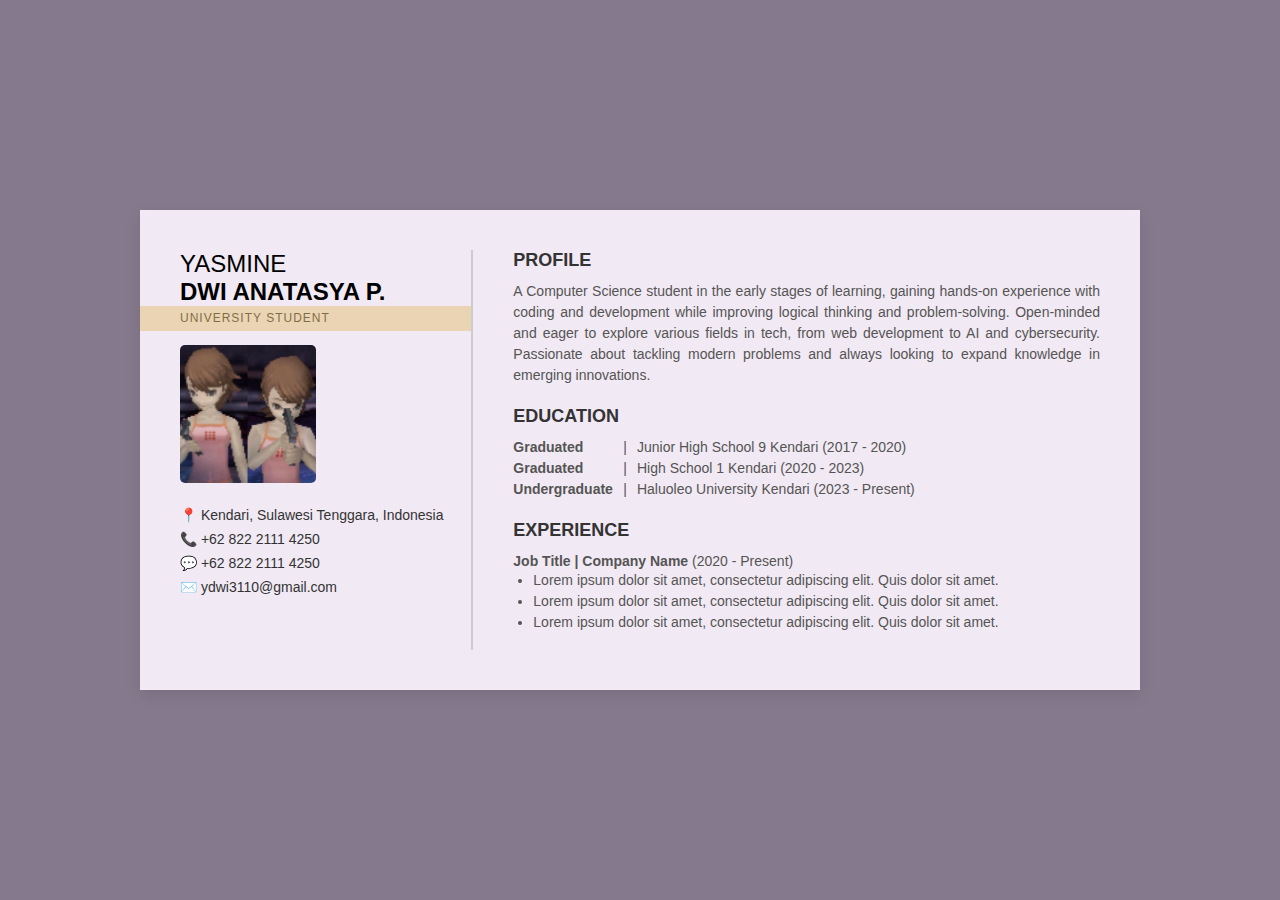
==== cv.html @ ca4eb420 "testing??" ====
<!DOCTYPE html>
<html lang="en">
<head>
    <meta charset="UTF-8">
    <meta name="viewport" content="width=device-width, initial-scale=1.0">
    <title>Yasmine's CV</title>
    <link rel="stylesheet" type="text/css" href="css/style.css">
    <link rel="preconnect" href="https://fonts.googleapis.com">
    <link rel="preconnect" href="https://fonts.gstatic.com" crossorigin>
    <link href="https://fonts.googleapis.com/css2?family=Barlow:ital,wght@0,100;0,200;0,300;0,400;0,500;0,600;0,700;0,800;0,900;1,100;1,200;1,300;1,400;1,500;1,600;1,700;1,800;1,900&display=swap" rel="stylesheet">
<body>
    <div class="cv">
        <!-- Left Column -->
        <div class="left-column">
            <h1 class="name1">Yasmine</h1>
            <h1 class="name">Dwi Anatasya p.</h1>
            <p class="job-title">University Student</p>
            <img src="statis/profile.jpg" alt="Profile Photo" class="profile-photo">
            
            <div class="contact-info">
                <p>📍 <a href="https://maps.app.goo.gl/71UtCjxHhFXFN7cn8" target="_blank">Kendari, Sulawesi Tenggara, Indonesia</a></p>
                <p>📞 <a href="tel:+6282221114250" target="_blank">+62 822 2111 4250</a></p>
                <p>💬 <a href="https://api.whatsapp.com/send/?phone=%2B6282221114250&text&type=phone_number&app_absent=0" target="_blank">+62 822 2111 4250</a></p>
                <p>✉️ <a href="malito:ydwi3110@gmail.com" target="_blank">ydwi3110@gmail.com</a></p>
            </div>
        </div>

        <!-- Right Column -->
        <div class="right-column">
            <div class="section">
                <h2>Profile</h2>
                <p>A Computer Science student in the early stages of learning, gaining hands-on experience with coding and development while improving logical thinking and problem-solving. Open-minded and eager to explore various fields in tech, from web development to AI and cybersecurity. Passionate about tackling modern problems and always looking to expand knowledge in emerging innovations.</p>
            </div>

            <div class="section">
                <h2>Education</h2>
                <p class="row"><strong>Graduated </strong><span>|</span> Junior High School 9 Kendari (2017 - 2020)</p>
                <p class="row"><strong>Graduated </strong><span>|</span> High School 1 Kendari        (2020 - 2023)</p>
                <p class="row"><strong>Undergraduate </strong><span>|</span> Haluoleo University Kendari  (2023 - Present)</p>
            </div>

            <div class="section experience">
                <h2>Experience</h2>
                <p><strong>Job Title | Company Name</strong> (2020 - Present)</p>
                <ul>
                    <li>Lorem ipsum dolor sit amet, consectetur adipiscing elit. Quis dolor sit amet.</li>
                    <li>Lorem ipsum dolor sit amet, consectetur adipiscing elit. Quis dolor sit amet.</li>
                    <li>Lorem ipsum dolor sit amet, consectetur adipiscing elit. Quis dolor sit amet.</li>
                </ul>
            </div>

            
            
        </div>
    </div>

</body>
</html>
---- css/style.css ----
* {
    margin: 0;
    padding: 0;
    box-sizing: border-box;
}

body {
    font-family: 'Poppins', sans-serif;
    background-color: #857a8d;
    display: flex;
    justify-content: center;
    align-items: center;
    height: 100vh;
}

.cv {
    width: 1000px;
    background: rgb(241, 233, 243);
    padding: 40px;
    display: grid;
    grid-template-columns: 1fr 2fr;
    gap: 40px;
    position: relative;
    box-shadow: 0 5px 15px rgba(0, 0, 0, 0.1);
}

.left-column {
    border-right: 2px solid #ccc;
    padding-right: 20px;
}

.name1 {
    font-size: 24px;
    font-weight: 100;
    text-transform: uppercase;
    position: relative;
}
.name {
    font-size: 24px;
    font-weight: 600;
    text-transform: uppercase;
    position: relative;
}

.name::after {
    content: "";
    width: calc(100% + 60px);
    height: 25px;
    background: rgba(218, 165, 32, 0.3);
    position: absolute;
    bottom: -25px;
    left: -40px;
}

.job-title {
    font-size: 12px;
    font-weight: 300;
    color: #5a5555;
    margin-top: 5px;
    letter-spacing: 1px;
    text-transform: uppercase;
}

.profile-photo {
    width: 50%;
    height: auto;
    margin-top: 20px;
    border-radius: 5px;
}

.contact-info {
    margin-top: 20px;
    font-size: 14px;
    color: #333;
}

.contact-info a {
    text-decoration: none;
    color: inherit;
}

.contact-info p {
    margin-bottom: 8px;
}

.right-column h2 {
    font-size: 18px;
    font-weight: 700;
    margin-bottom: 10px;
    color: #333;
    text-transform: uppercase;
}

.section {
    margin-bottom: 20px;
}

.section p {
    font-size: 14px;
    color: #555;
    line-height: 1.5;
    text-align: justify;
}

.education {
    display: flex;
    flex-direction: column;
    gap: 5px;
}
.row {
    display: flex;
    gap: 10px;
}
.row strong {
    width: 100px;
    display: inline-block;
}


.experience ul {
    padding-left: 20px;
}

.experience li {
    font-size: 14px;
    color: #555;
    margin-bottom: 5px;
}
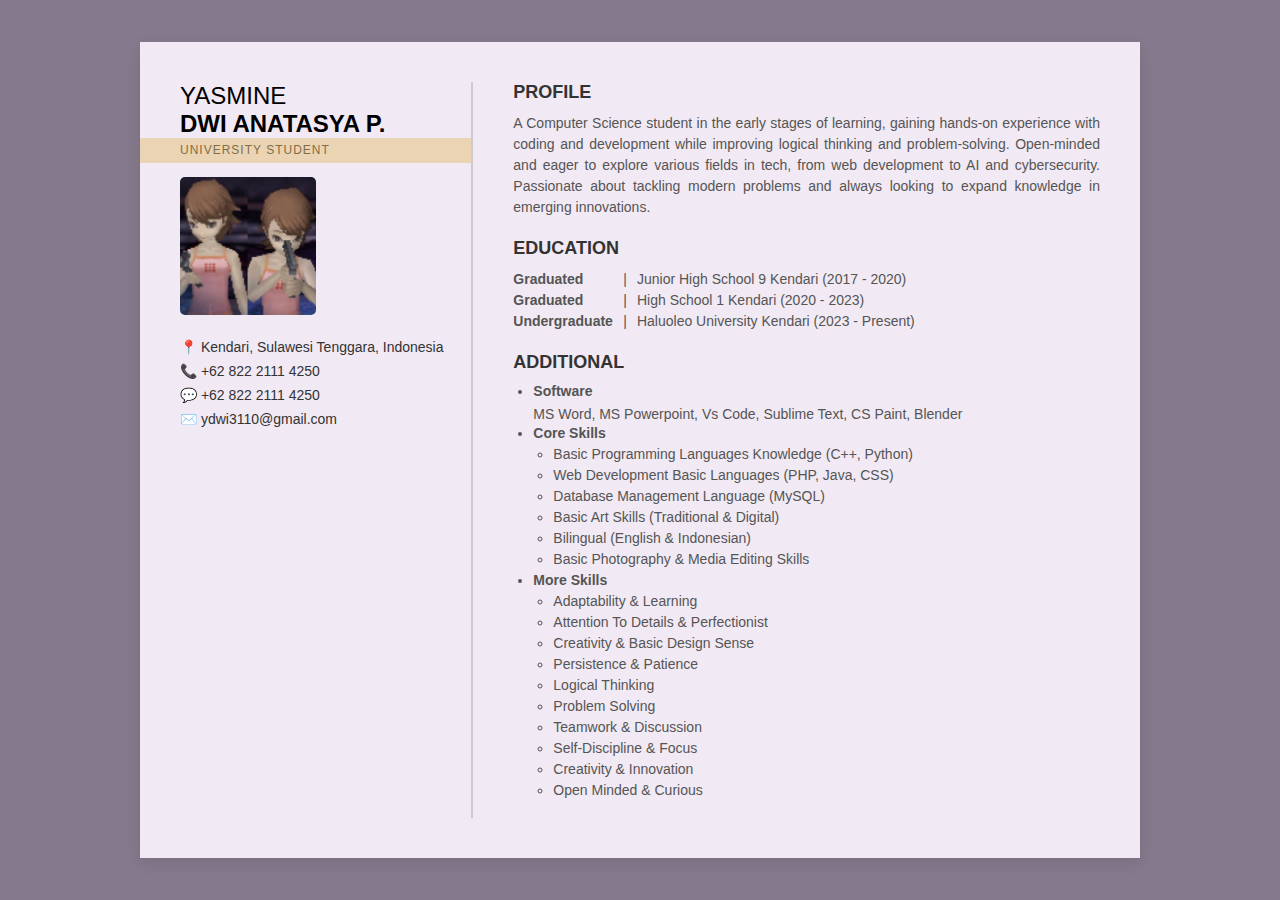
==== commit 035b8198: "moving index to cv" ====
--- a/cv.html
+++ b/cv.html
@@ -21,7 +21,7 @@
                 <p>📍 <a href="https://maps.app.goo.gl/71UtCjxHhFXFN7cn8" target="_blank">Kendari, Sulawesi Tenggara, Indonesia</a></p>
                 <p>📞 <a href="tel:+6282221114250" target="_blank">+62 822 2111 4250</a></p>
                 <p>💬 <a href="https://api.whatsapp.com/send/?phone=%2B6282221114250&text&type=phone_number&app_absent=0" target="_blank">+62 822 2111 4250</a></p>
-                <p>✉️ <a href="malito:ydwi3110@gmail.com" target="_blank">ydwi3110@gmail.com</a></p>
+                <p>✉️ <a href="mailto:ydwi3110@gmail.com" target="_blank">ydwi3110@gmail.com</a></p>
             </div>
         </div>
 
@@ -40,12 +40,32 @@
             </div>
 
             <div class="section experience">
-                <h2>Experience</h2>
-                <p><strong>Job Title | Company Name</strong> (2020 - Present)</p>
+                <h2>Additional</h2>
                 <ul>
-                    <li>Lorem ipsum dolor sit amet, consectetur adipiscing elit. Quis dolor sit amet.</li>
-                    <li>Lorem ipsum dolor sit amet, consectetur adipiscing elit. Quis dolor sit amet.</li>
-                    <li>Lorem ipsum dolor sit amet, consectetur adipiscing elit. Quis dolor sit amet.</li>
+                    <li><strong>Software</strong></li>
+                        <p >MS Word, MS Powerpoint, Vs Code, Sublime Text, CS Paint, Blender</p>
+                    <li><strong>Core Skills</strong></li>
+                        <ul>
+                            <li>Basic Programming Languages Knowledge (C++, Python)</li>
+                            <li>Web Development Basic Languages (PHP, Java, CSS)</li>
+                            <li>Database Management Language (MySQL)</li>
+                            <li>Basic Art Skills (Traditional & Digital)</li>
+                            <li>Bilingual (English & Indonesian)</li>
+                            <li>Basic Photography & Media Editing Skills</li>
+                        </ul>
+                    <li><strong>More Skills</strong></li>
+                        <ul>
+                            <li>Adaptability & Learning</li>
+                            <li>Attention To Details & Perfectionist</li>
+                            <li>Creativity & Basic Design Sense</li>
+                            <li>Persistence & Patience</li>
+                            <li>Logical Thinking</li>
+                            <li>Problem Solving</li>
+                            <li>Teamwork & Discussion</li>
+                            <li>Self-Discipline & Focus</li>
+                            <li>Creativity & Innovation</li>
+                            <li>Open Minded & Curious</li>
+                        </ul>
                 </ul>
             </div>
 
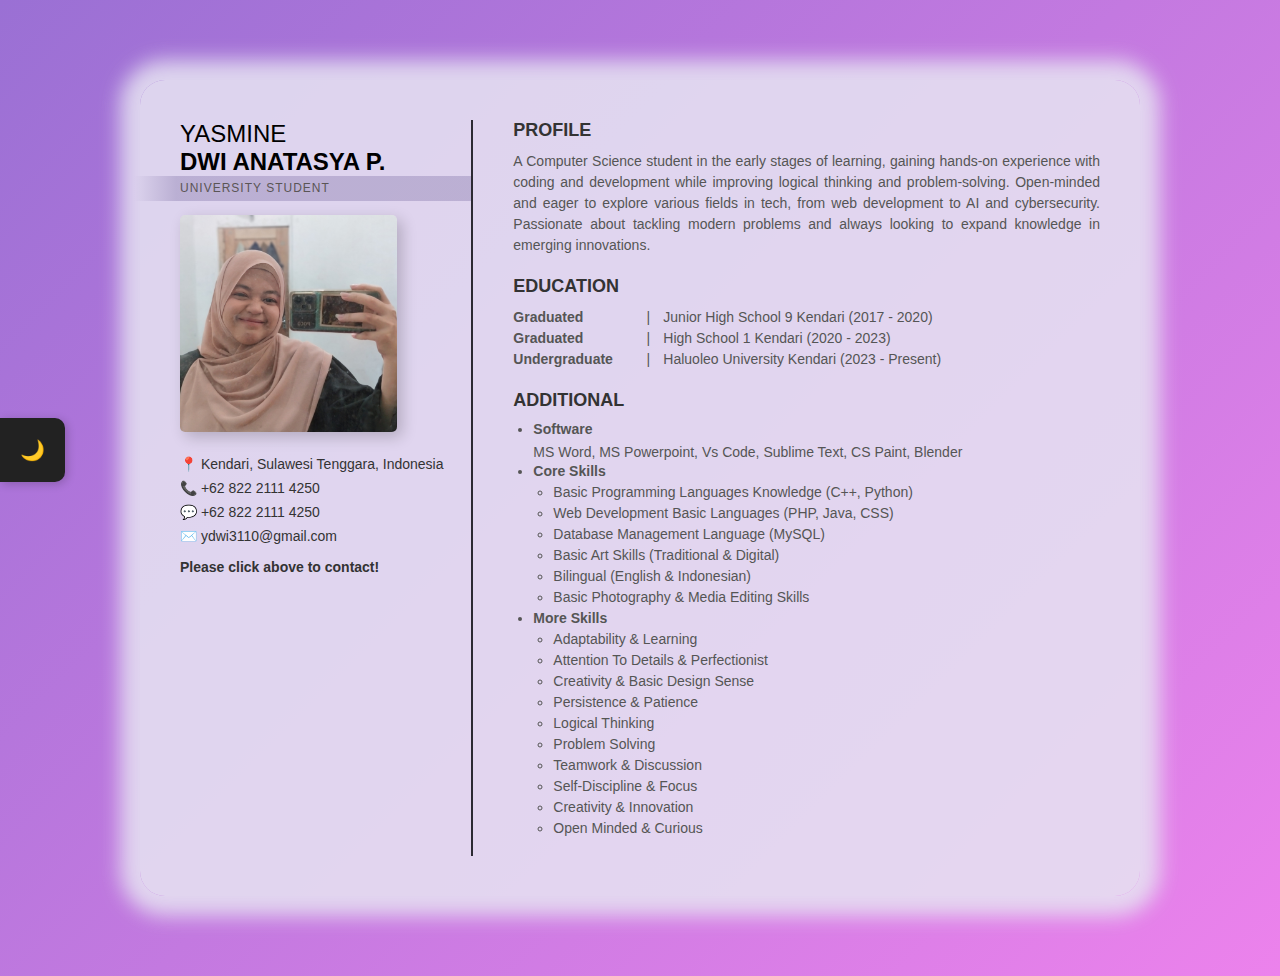
==== commit d69b84da: "muhahaha" ====
--- a/cv.html
+++ b/cv.html
@@ -8,7 +8,13 @@
     <link rel="preconnect" href="https://fonts.googleapis.com">
     <link rel="preconnect" href="https://fonts.gstatic.com" crossorigin>
     <link href="https://fonts.googleapis.com/css2?family=Barlow:ital,wght@0,100;0,200;0,300;0,400;0,500;0,600;0,700;0,800;0,900;1,100;1,200;1,300;1,400;1,500;1,600;1,700;1,800;1,900&display=swap" rel="stylesheet">
+    <link rel="icon" type="image/jpg" href="statis/favicon.jpg">
 <body>
+    <div class="sidebar">
+        <button id="darkModeToggle">
+            🌙
+        </button>
+    </div>    
     <div class="cv">
         <!-- Left Column -->
         <div class="left-column">
@@ -22,6 +28,7 @@
                 <p>📞 <a href="tel:+6282221114250" target="_blank">+62 822 2111 4250</a></p>
                 <p>💬 <a href="https://api.whatsapp.com/send/?phone=%2B6282221114250&text&type=phone_number&app_absent=0" target="_blank">+62 822 2111 4250</a></p>
                 <p>✉️ <a href="mailto:ydwi3110@gmail.com" target="_blank">ydwi3110@gmail.com</a></p>
+                <h4>Please click above to contact!</h4s>
             </div>
         </div>
 
@@ -68,11 +75,8 @@
                         </ul>
                 </ul>
             </div>
-
-            
-            
-        </div>
+        </div> 
     </div>
-
+    <script src="script.js"></script>
 </body>
 </html>
--- a/css/style.css
+++ b/css/style.css
@@ -6,26 +6,47 @@
 
 body {
     font-family: 'Poppins', sans-serif;
-    background-color: #857a8d;
+    background: linear-gradient(135deg, #9a70d4 0%,#ec82ec 100%);;
     display: flex;
     justify-content: center;
     align-items: center;
-    height: 100vh;
+    min-height: 100vh;
+    flex-direction: column;
+    padding: 40px 0;
+}
+
+.sidebar {
+    position: fixed;
+    left: 0;
+    top: 50%;
+    transform: translateY(-50%);
+    background: #222;
+    padding: 10px;
+    border-radius: 0 10px 10px 0;
+    display: flex;
+    flex-direction: column;
+    gap: 15px;
+    box-shadow: 2px 2px 10px rgba(0, 0, 0, 0.2);
+    z-index: 3;
 }
 
 .cv {
-    width: 1000px;
-    background: rgb(241, 233, 243);
+    width: 90%;
+    max-width: 1000px;
+    margin: 40px auto;
     padding: 40px;
     display: grid;
     grid-template-columns: 1fr 2fr;
     gap: 40px;
     position: relative;
-    box-shadow: 0 5px 15px rgba(0, 0, 0, 0.1);
+    border-radius: 25px;
+    background: #e6e3f1dd;
+    box-shadow: 0 0 20px 20px #e6e3f1dd;
+    z-index: 1;
 }
 
 .left-column {
-    border-right: 2px solid #ccc;
+    border-right: 2px solid #2c2a33;
     padding-right: 20px;
 }
 
@@ -44,12 +65,13 @@
 
 .name::after {
     content: "";
-    width: calc(100% + 60px);
+    width: calc(100% + 80px);
     height: 25px;
-    background: rgba(218, 165, 32, 0.3);
+    background: linear-gradient(to right,#ffffff00 4%,#8274a861 16%);
     position: absolute;
     bottom: -25px;
-    left: -40px;
+    left: -60px;
+    z-index: -1;
 }
 
 .job-title {
@@ -62,10 +84,11 @@
 }
 
 .profile-photo {
-    width: 50%;
+    width: 80%;
     height: auto;
     margin-top: 20px;
     border-radius: 5px;
+    box-shadow: 5px 5px 15px rgba(0, 0, 0, 0.2);
 }
 
 .contact-info {
@@ -81,6 +104,10 @@
 
 .contact-info p {
     margin-bottom: 8px;
+}
+
+.contact-info h4 {
+    margin-top: 15px;
 }
 
 .right-column h2 {
@@ -107,15 +134,26 @@
     flex-direction: column;
     gap: 5px;
 }
+
 .row {
-    display: flex;
+    display: grid;
+    grid-template-columns: auto 10px 1fr;
+    align-items: center;
     gap: 10px;
 }
+
 .row strong {
-    width: 100px;
-    display: inline-block;
-}
-
+    width: 120px;
+    text-align: left;
+}
+
+.row span {
+    text-align: center;
+}
+
+.row p {
+    text-align: left;
+}
 
 .experience ul {
     padding-left: 20px;
@@ -125,4 +163,108 @@
     font-size: 14px;
     color: #555;
     margin-bottom: 5px;
-}+}
+
+body.dark-mode {
+    background-color: #121212;
+    color: #efefef;
+}
+
+body.dark-mode .cv {
+    background: #1e1e1ed6;
+    box-shadow: 0 0 20px 20px #1e1e1ed6;
+}
+
+body.dark-mode .name::after {
+    background: linear-gradient(to right,#ffffff00 4%, #27202a 16%,#27202a 85%,#97979700 96%);
+}
+
+body.dark-mode .contact-info,
+body.dark-mode .section p,
+body.dark-mode .experience li {
+    color: #d0cbcb;
+}
+
+body.dark-mode .left-column {
+    border-right: 2px solid #444;
+}
+
+button {
+    padding: 10px;
+    cursor: pointer;
+    background: #444;
+    color: white;
+    border: none;
+    border-radius: 5px;
+}
+
+#darkModeToggle {
+    background: none;
+    border: none;
+    cursor: pointer;
+    font-size: 20px;
+    color: white;
+    padding: 10px;
+    transition: 0.3s;
+}
+
+#darkModeToggle:hover {
+    background: rgba(255, 255, 255, 0.2);
+    border-radius: 5px;
+}
+
+button {
+    padding: 10px;
+    cursor: pointer;
+}
+
+@media (max-width: 768px) {
+    body {
+        height: auto;
+        padding: 20px;
+    }
+
+    .cv {
+        grid-template-columns: 1fr;
+        padding: 20px;
+    }
+
+    .name::after {
+        width: calc(100% + 130px);
+        left: -70px;
+        background: linear-gradient(to right,#ffffff00 4%,#8274a861 16%, #8274a861 85%,#97979700 96%);
+    }
+
+    .left-column {
+        border-right: none;
+        padding-right: 0;
+        text-align: center;
+        position: relative;
+        padding-bottom: 20px;
+    }
+
+    .left-column::after {
+        content: "";
+        position: absolute;
+        bottom: 0;
+        left: -1px;
+        width: 100%;
+        height: 2px;
+        background-color: #2c2a33;
+    }
+    .profile-photo {
+        width: 80px;
+    }
+
+    .row {
+        flex-direction: column;
+        gap: 2px;
+    }
+
+    #darkModeToggle {
+        top: 10px;
+        right: 10px;
+        padding: 8px 12px;
+        font-size: 14px;
+    }    
+}
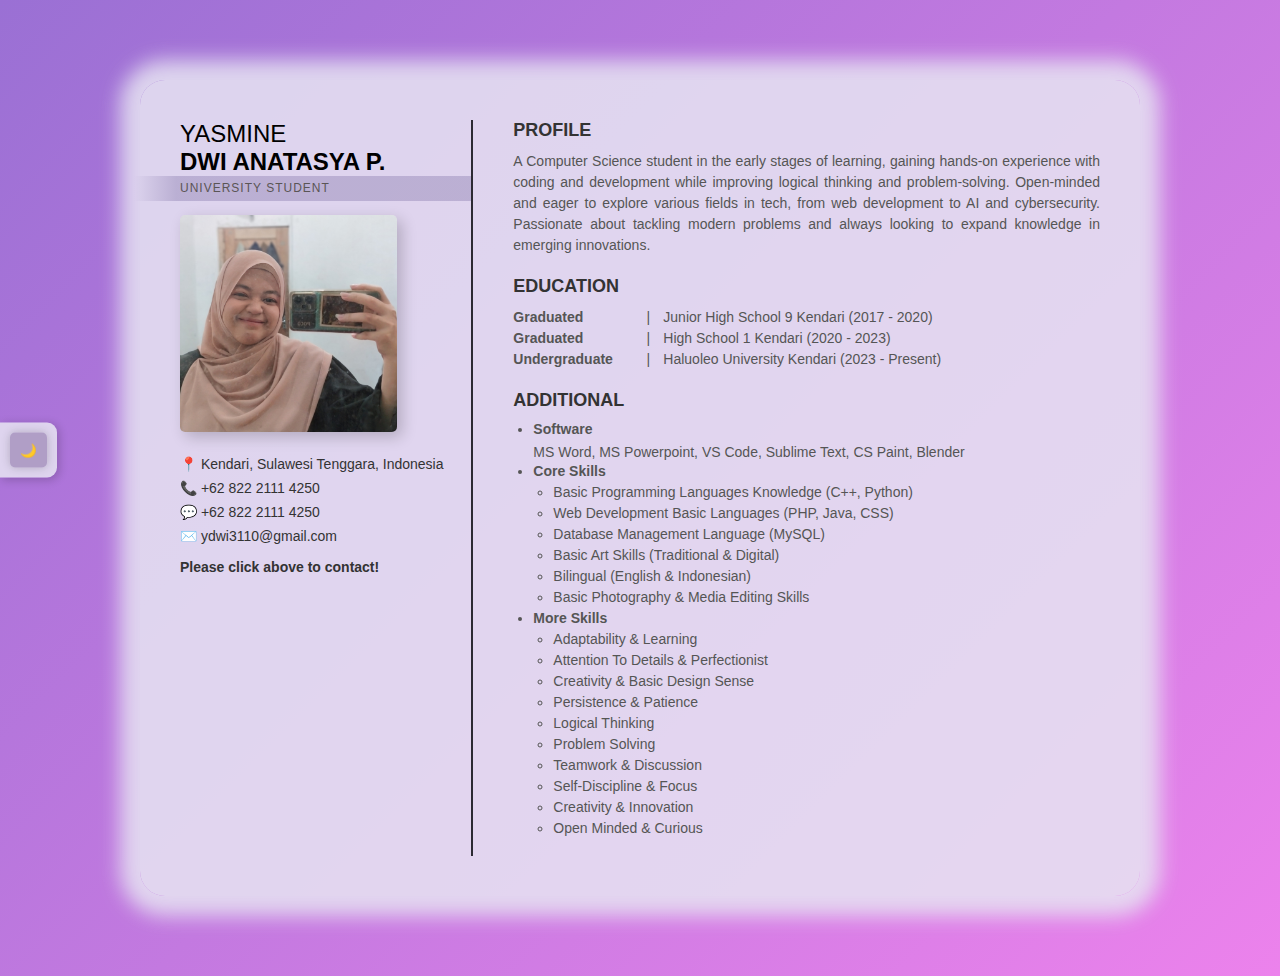
==== commit 9fd52f99: "minorr" ====
--- a/cv.html
+++ b/cv.html
@@ -50,7 +50,7 @@
                 <h2>Additional</h2>
                 <ul>
                     <li><strong>Software</strong></li>
-                        <p >MS Word, MS Powerpoint, Vs Code, Sublime Text, CS Paint, Blender</p>
+                        <p >MS Word, MS Powerpoint, VS Code, Sublime Text, CS Paint, Blender</p>
                     <li><strong>Core Skills</strong></li>
                         <ul>
                             <li>Basic Programming Languages Knowledge (C++, Python)</li>
--- a/css/style.css
+++ b/css/style.css
@@ -6,7 +6,7 @@
 
 body {
     font-family: 'Poppins', sans-serif;
-    background: linear-gradient(135deg, #9a70d4 0%,#ec82ec 100%);;
+    background: linear-gradient(135deg, #9a70d4 0%,#ec82ec 100%);
     display: flex;
     justify-content: center;
     align-items: center;
@@ -20,7 +20,7 @@
     left: 0;
     top: 50%;
     transform: translateY(-50%);
-    background: #222;
+    background: #e6e3f1dd;
     padding: 10px;
     border-radius: 0 10px 10px 0;
     display: flex;
@@ -165,9 +165,19 @@
     margin-bottom: 5px;
 }
 
+body.dark-mode .sidebar {
+    background: #1e1e1e;
+    box-shadow: 2px 2px 10px rgba(255, 255, 255, 0.1);
+}
+
+
 body.dark-mode {
     background-color: #121212;
     color: #efefef;
+}
+
+body.dark-mode {
+    background: linear-gradient(135deg, #493662 0%,#563556 100%);
 }
 
 body.dark-mode .cv {
@@ -189,28 +199,38 @@
     border-right: 2px solid #444;
 }
 
+body.dark-mode #darkModeToggle {
+    background: #1e1e1ed6; 
+    box-shadow: 0 0 10px rgba(255, 255, 255, 0.1);
+    border-radius: 5px;
+    padding: 10px;
+    transition: 0.3s;
+}
+
+body.dark-mode #darkModeToggle:hover {
+    background: #2a2a2a;
+}
+
 button {
     padding: 10px;
     cursor: pointer;
     background: #444;
-    color: white;
+    color: e6e3f1dd;
     border: none;
     border-radius: 5px;
 }
 
 #darkModeToggle {
-    background: none;
-    border: none;
-    cursor: pointer;
-    font-size: 20px;
-    color: white;
-    padding: 10px;
+    background: #a996bfdd;
+    color: #333;
+    border-radius: 5px;
+    padding: 10px;
+    box-shadow: 0 0 10px rgba(0, 0, 0, 0.2);
     transition: 0.3s;
 }
 
 #darkModeToggle:hover {
-    background: rgba(255, 255, 255, 0.2);
-    border-radius: 5px;
+    background: #e6e3f1dd;
 }
 
 button {
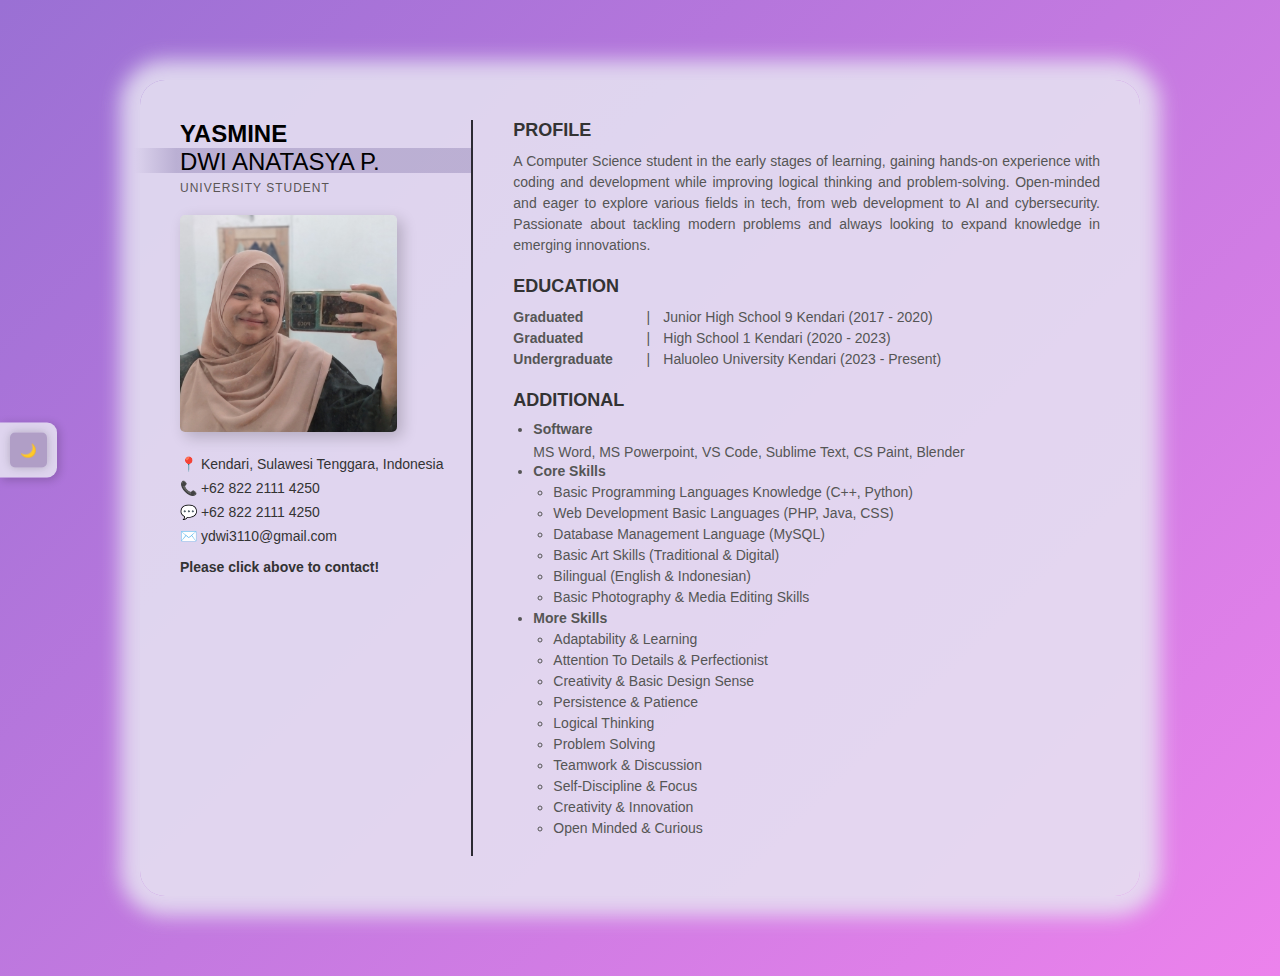
==== commit 4a54c07a: "bold in name fix" ====
--- a/cv.html
+++ b/cv.html
@@ -18,8 +18,8 @@
     <div class="cv">
         <!-- Left Column -->
         <div class="left-column">
-            <h1 class="name1">Yasmine</h1>
-            <h1 class="name">Dwi Anatasya p.</h1>
+            <h1 class="name">Yasmine</h1>
+            <h1 class="name1">Dwi Anatasya p.</h1>
             <p class="job-title">University Student</p>
             <img src="statis/profile.jpg" alt="Profile Photo" class="profile-photo">
             
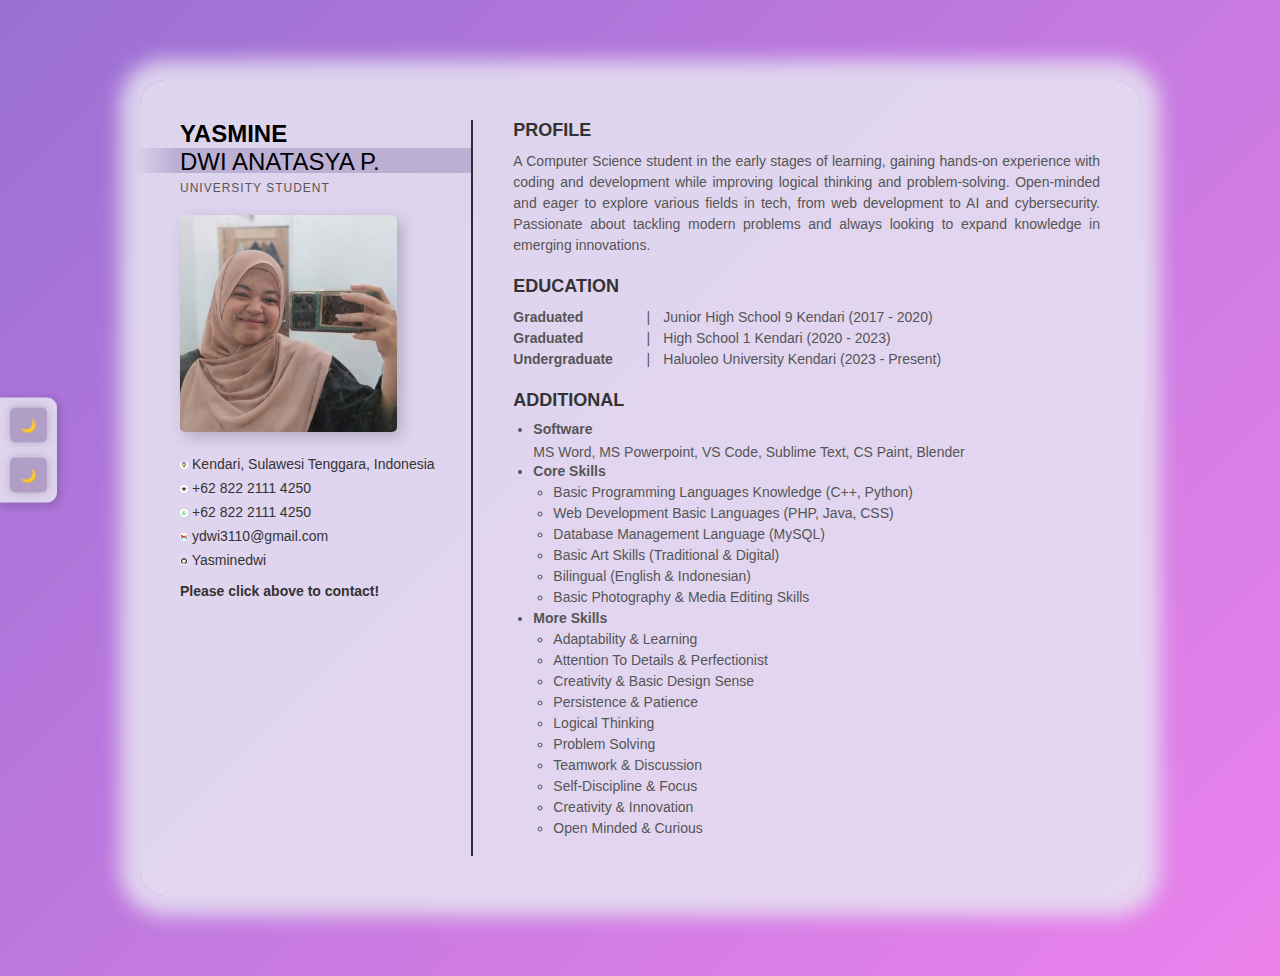
==== commit 642081e1: "fixed contact" ====
--- a/cv.html
+++ b/cv.html
@@ -11,9 +11,8 @@
     <link rel="icon" type="image/jpg" href="statis/favicon.jpg">
 <body>
     <div class="sidebar">
-        <button id="darkModeToggle">
-            🌙
-        </button>
+        <button id="darkModeToggle">🌙</button>
+        <button id="darkModeToggle">🌙</button>
     </div>    
     <div class="cv">
         <!-- Left Column -->
@@ -24,10 +23,11 @@
             <img src="statis/profile.jpg" alt="Profile Photo" class="profile-photo">
             
             <div class="contact-info">
-                <p>📍 <a href="https://maps.app.goo.gl/71UtCjxHhFXFN7cn8" target="_blank">Kendari, Sulawesi Tenggara, Indonesia</a></p>
-                <p>📞 <a href="tel:+6282221114250" target="_blank">+62 822 2111 4250</a></p>
-                <p>💬 <a href="https://api.whatsapp.com/send/?phone=%2B6282221114250&text&type=phone_number&app_absent=0" target="_blank">+62 822 2111 4250</a></p>
-                <p>✉️ <a href="mailto:ydwi3110@gmail.com" target="_blank">ydwi3110@gmail.com</a></p>
+                <p><img src="statis/icmaps.png" alt="Maps" class="icon-sm"> <a href="https://maps.app.goo.gl/71UtCjxHhFXFN7cn8" target="_blank">Kendari, Sulawesi Tenggara, Indonesia</a></p>
+                <p><img src="statis/ictel.png" alt="Phone" class="icon-sm"> <a href="tel:+6282221114250" target="_blank">+62 822 2111 4250</a></p>
+                <p><img src="statis/icwa.png" alt="WhatsApp" class="icon-sm"> <a href="https://api.whatsapp.com/send/?phone=%2B6282221114250&text&type=phone_number&app_absent=0" target="_blank">+62 822 2111 4250</a></p>
+                <p><img src="statis/icgmail.png" alt="Email" class="icon-sm"> <a href="mailto:ydwi3110@gmail.com" target="_blank">ydwi3110@gmail.com</a></p>
+                <p><img src="statis/icgithub.png" alt="Github" class="icon-sm"> <a href="https:github.com/yasminedwi/">Yasminedwi</a></p>
                 <h4>Please click above to contact!</h4s>
             </div>
         </div>
--- a/css/style.css
+++ b/css/style.css
@@ -91,6 +91,12 @@
     box-shadow: 5px 5px 15px rgba(0, 0, 0, 0.2);
 }
 
+.icon-sm {
+    width: 3%;
+    height: auto;
+    border-radius: 10px;
+}
+
 .contact-info {
     margin-top: 20px;
     font-size: 14px;
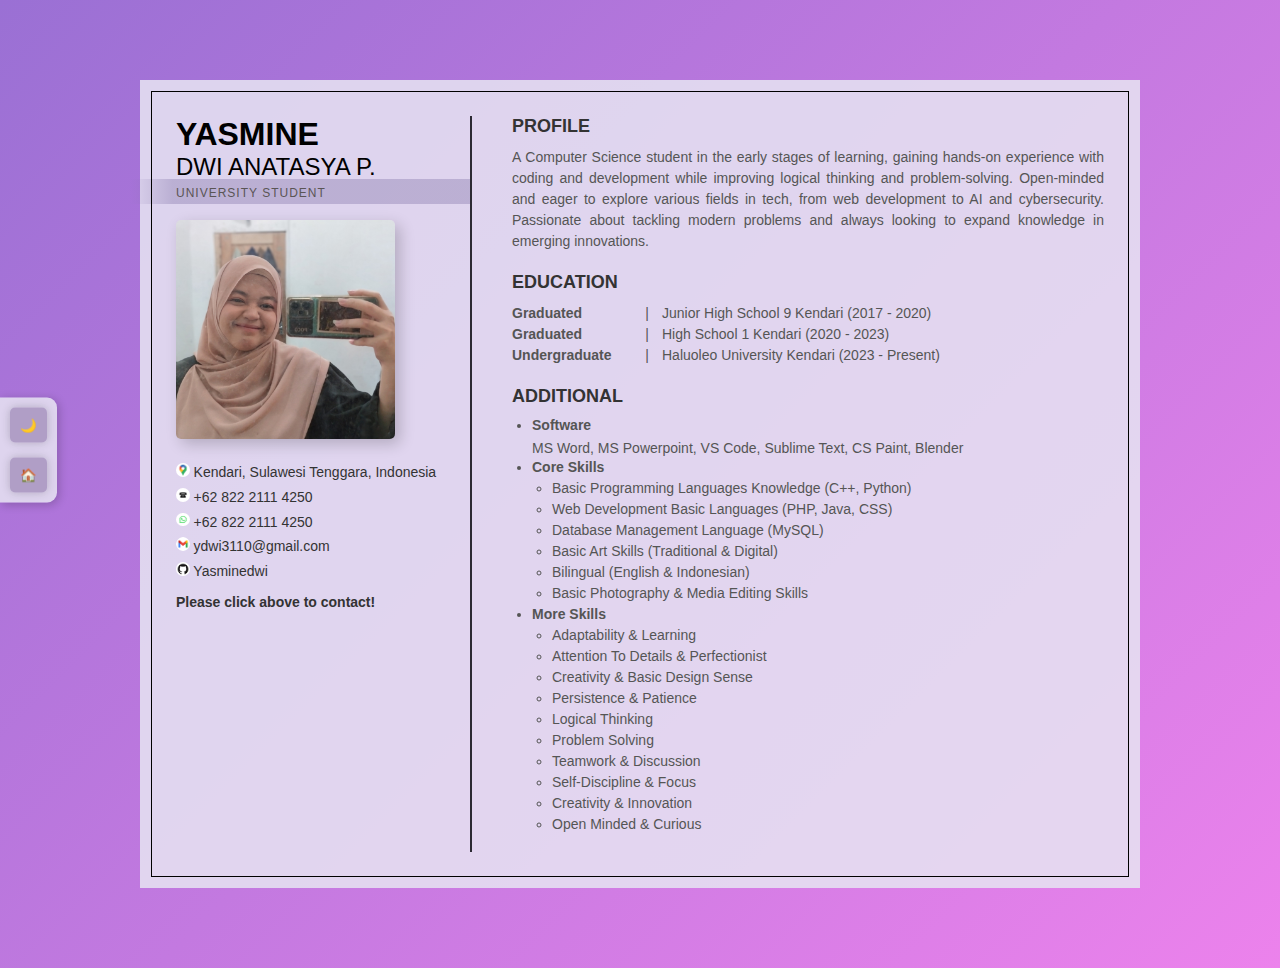
==== commit 8f67907c: "fixed yayyy" ====
--- a/cv.html
+++ b/cv.html
@@ -12,8 +12,7 @@
 <body>
     <div class="sidebar">
         <button id="darkModeToggle">🌙</button>
-        <button id="darkModeToggle">🌙</button>
-    </div>    
+        <button id="home">🏠</button>    </div>    
     <div class="cv">
         <!-- Left Column -->
         <div class="left-column">
--- a/css/style.css
+++ b/css/style.css
@@ -39,9 +39,12 @@
     grid-template-columns: 1fr 2fr;
     gap: 40px;
     position: relative;
-    border-radius: 25px;
     background: #e6e3f1dd;
-    box-shadow: 0 0 20px 20px #e6e3f1dd;
+    padding: var(--s);
+    border: calc(2*var(--s)) solid #0000;
+    outline: 1px solid #000;
+    outline-offset: calc(-1*var(--s));
+    --s: 12px;
     z-index: 1;
 }
 
@@ -57,7 +60,6 @@
     position: relative;
 }
 .name {
-    font-size: 24px;
     font-weight: 600;
     text-transform: uppercase;
     position: relative;
@@ -69,7 +71,7 @@
     height: 25px;
     background: linear-gradient(to right,#ffffff00 4%,#8274a861 16%);
     position: absolute;
-    bottom: -25px;
+    bottom: -51px;
     left: -60px;
     z-index: -1;
 }
@@ -92,7 +94,7 @@
 }
 
 .icon-sm {
-    width: 3%;
+    width: 5%;
     height: auto;
     border-radius: 10px;
 }
@@ -188,11 +190,19 @@
 
 body.dark-mode .cv {
     background: #1e1e1ed6;
-    box-shadow: 0 0 20px 20px #1e1e1ed6;
+    padding: var(--s);
+    border: calc(2*var(--s)) solid #0000;
+    outline: 1px solid #efefef;
+    outline-offset: calc(-1*var(--s));
+    --s: 12px;
 }
 
 body.dark-mode .name::after {
-    background: linear-gradient(to right,#ffffff00 4%, #27202a 16%,#27202a 85%,#97979700 96%);
+    background: linear-gradient(to right,#ffffff00 4%,#1c161e 16%);
+}
+
+body.dark-mode .section h2 {
+    color: #696868;
 }
 
 body.dark-mode .contact-info,
@@ -217,6 +227,18 @@
     background: #2a2a2a;
 }
 
+body.dark-mode #home {
+    background: #1e1e1ed6; 
+    box-shadow: 0 0 10px rgba(255, 255, 255, 0.1);
+    border-radius: 5px;
+    padding: 10px;
+    transition: 0.3s;
+}
+
+body.dark-mode #home:hover {
+    background: #2a2a2a;
+}
+
 button {
     padding: 10px;
     cursor: pointer;
@@ -239,9 +261,17 @@
     background: #e6e3f1dd;
 }
 
-button {
-    padding: 10px;
-    cursor: pointer;
+#home {
+    background: #a996bfdd;
+    color: #333;
+    border-radius: 5px;
+    padding: 10px;
+    box-shadow: 0 0 10px rgba(0, 0, 0, 0.2);
+    transition: 0.3s;
+}
+
+#home:hover {
+    background: #e6e3f1dd;
 }
 
 @media (max-width: 768px) {
@@ -282,6 +312,12 @@
         width: 80px;
     }
 
+    .icon-sm {
+        width: 3%;
+        height: auto;
+        border-radius: 10px;
+    }
+
     .row {
         flex-direction: column;
         gap: 2px;
@@ -291,6 +327,24 @@
         top: 10px;
         right: 10px;
         padding: 8px 12px;
-        font-size: 14px;
     }    
-}
+
+    body.dark-mode .cv {
+        padding: 40px;
+        grid-template-columns: 1fr;
+        padding: 20px;
+    }
+
+    body.dark-mode .name::after {
+        background: linear-gradient(to right,#ffffff00 4%,#1c161e 16%, #1c161e 85%,#97979700 96%);
+    }    
+
+    body.dark-mode .left-column {
+        border-right: none;
+        padding-right: 0;
+        text-align: center;
+        position: relative;
+        padding-bottom: 20px;
+    }
+
+}
